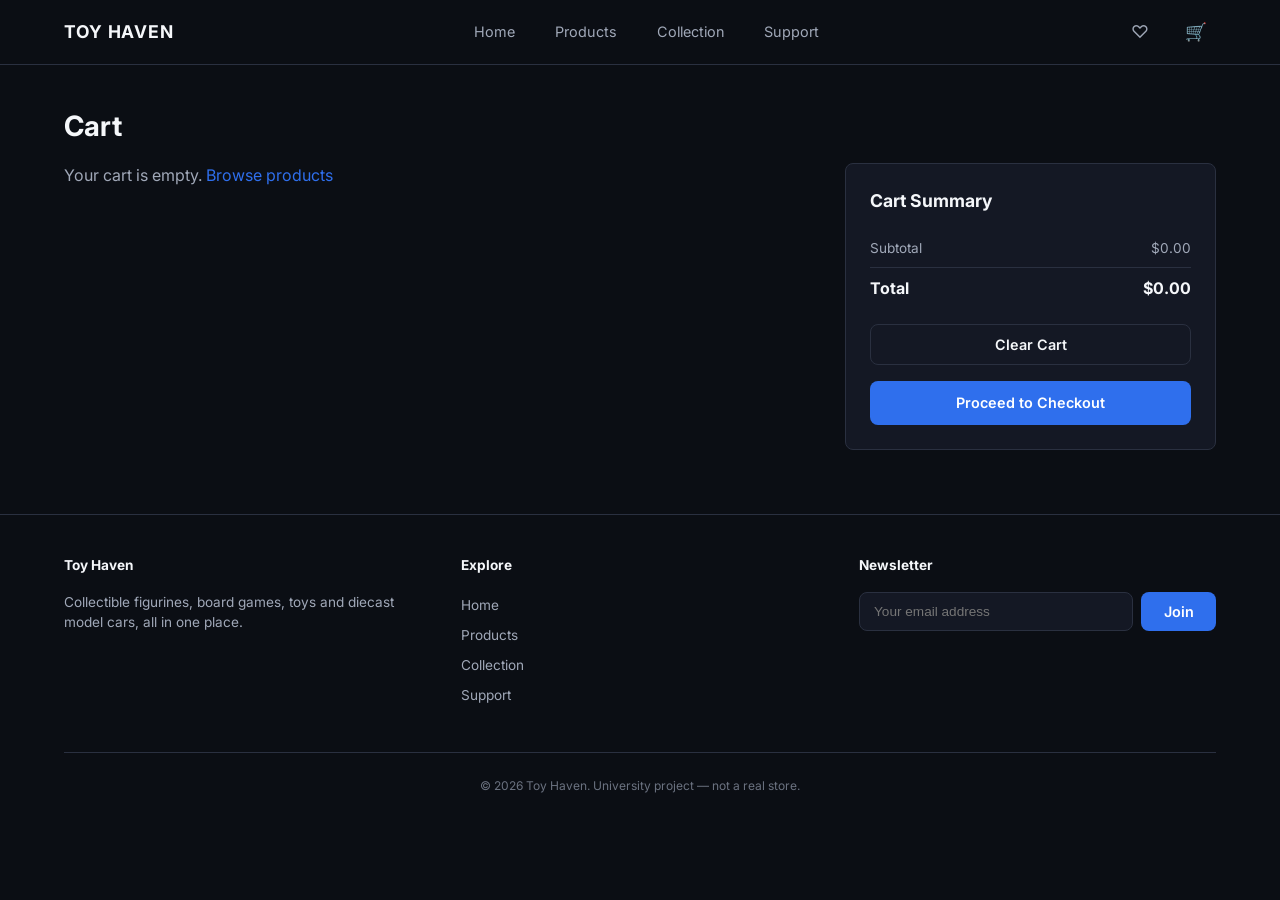
==== cart.html @ 526e75de "Initial commit: Toy Haven project" ====
<!DOCTYPE html>
<html lang="en">
<head>
  <meta charset="UTF-8">
  <meta name="viewport" content="width=device-width, initial-scale=1.0">
  <title>Cart — Toy Haven</title>
  <meta name="description" content="Review your Toy Haven shopping cart before checkout.">
  <link rel="icon" type="image/png" href="favicon/favicon.png">
  <link rel="manifest" href="manifest.json">
  <link rel="apple-touch-icon" href="favicon/icon-192.png">
  <meta name="theme-color" content="#0b0e14">
  <link rel="preconnect" href="https://fonts.googleapis.com">
  <link href="https://fonts.googleapis.com/css2?family=Inter:wght@400;600;700&display=swap" rel="stylesheet">
  <link rel="stylesheet" href="css/style.css">
</head>
<body>

  <!-- ============ HEADER ============ -->
  <header class="site-header">
    <div class="container">
      <div class="logo">TOY HAVEN</div>

      <nav class="main-nav">
        <a href="index.html">Home</a>
        <a href="products.html">Products</a>
        <a href="collection.html">Collection</a>
        <a href="support.html">Support</a>
      </nav>

      <div class="header-icons">
        <a href="collection.html" aria-label="Wishlist">♡</a>
        <a href="cart.html" aria-label="Shopping cart">
          🛒
          <span id="cart-count" class="cart-count">0</span>
        </a>
        <button class="hamburger" aria-label="Open menu">
          <span></span><span></span><span></span>
        </button>
      </div>
    </div>
  </header>

  <main class="container">
    <h1 class="page-title">Cart</h1>

    <div class="cart-layout">
      <!-- ============ CART ITEMS ============ -->
      <div id="cart-items">
        <!-- filled by shopping-cart.js -->
      </div>

      <!-- ============ CART SUMMARY ============ -->
      <div class="summary-box">
        <h2>Cart Summary</h2>
        <div class="summary-row">
          <span>Subtotal</span>
          <span id="cart-subtotal">$0.00</span>
        </div>
        <div class="summary-row total">
          <span>Total</span>
          <span id="cart-total">$0.00</span>
        </div>
        <button id="clear-cart-btn" class="btn btn-secondary btn-block">Clear Cart</button>
        <a href="checkout.html" class="btn btn-primary btn-block">Proceed to Checkout</a>
      </div>
    </div>
  </main>

  <!-- ============ FOOTER ============ -->
  <footer class="site-footer">
    <div class="container">
      <div class="footer-grid">
        <div>
          <h3>Toy Haven</h3>
          <p style="color: var(--text-secondary); font-size: 0.85rem;">Collectible figurines, board games, toys and diecast model cars, all in one place.</p>
        </div>
        <div>
          <h3>Explore</h3>
          <ul>
            <li><a href="index.html">Home</a></li>
            <li><a href="products.html">Products</a></li>
            <li><a href="collection.html">Collection</a></li>
            <li><a href="support.html">Support</a></li>
          </ul>
        </div>
        <div>
          <h3>Newsletter</h3>
          <form id="newsletter-form" class="newsletter-form" novalidate>
            <label for="newsletter-email" class="sr-only" style="position:absolute; left:-9999px;">Email address</label>
            <input type="email" id="newsletter-email" placeholder="Your email address">
            <button type="submit" class="btn btn-primary">Join</button>
          </form>
          <p id="newsletter-message" class="newsletter-message"></p>
        </div>
      </div>
      <div class="footer-bottom">
        <p>&copy; 2026 Toy Haven. University project — not a real store.</p>
      </div>
    </div>
  </footer>

  <script src="js/products.js"></script>
  <script src="js/shopping-cart.js"></script>
  <script src="js/collection.js"></script>
  <script src="js/main.js"></script>
</body>
</html>
---- css/style.css ----
/* ==========================================================================
   TOY HAVEN — GLOBAL STYLESHEET
   Organized top-to-bottom to match how a page is built, per section.
   ========================================================================== */

/* --------------------------------------------------------------------------
   1. CSS VARIABLES (theme) — change a color here, it updates everywhere.
   This is the entire black+blue identity in one place.
   -------------------------------------------------------------------------- */
:root {
  /* Backgrounds */
  --bg-page: #0b0e14;        /* main page background, near-black */
  --bg-card: #141824;        /* card / panel background, dark navy-black */
  --bg-card-hover: #1b2130;  /* slightly lighter for hover states */

  /* Blue accents */
  --accent: #2f6fed;         /* primary blue — buttons, links, highlights */
  --accent-hover: #4a85ff;   /* lighter blue for hover */
  --accent-soft: #1a2a4a;    /* muted blue for tags/badges backgrounds */

  /* Text */
  --text-primary: #f5f7fa;   /* main readable text, off-white (not pure white — softer on dark bg) */
  --text-secondary: #a0a8b8; /* secondary text — category labels, prices, meta info */
  --text-muted: #6b7280;     /* least important text — placeholders */

  /* Borders */
  --border-color: #2a3040;

  /* Status colors (small use only — cart success msg, "new" tag, errors) */
  --success: #34c77b;
  --error: #e5484d;

  /* Spacing scale — reused instead of random pixel values */
  --space-xs: 0.5rem;
  --space-sm: 1rem;
  --space-md: 1.5rem;
  --space-lg: 2.5rem;
  --space-xl: 4rem;

  /* Shared layout values */
  --radius: 8px;
  --max-width: 1200px;
  --transition: 0.2s ease;
}

/* --------------------------------------------------------------------------
   2. RESET / BASE
   -------------------------------------------------------------------------- */
* {
  margin: 0;
  padding: 0;
  box-sizing: border-box;
}

html {
  scroll-behavior: smooth; /* satisfies "smooth scrolling" requirement */
}

body {
  font-family: 'Inter', Arial, Helvetica, sans-serif;
  background-color: var(--bg-page);
  color: var(--text-primary);
  line-height: 1.5;
  overflow-x: hidden; /* prevents unwanted horizontal scroll */
}

a {
  color: inherit;
  text-decoration: none;
}

img {
  max-width: 100%;
  display: block;
}

button {
  font-family: inherit;
  cursor: pointer;
  border: none;
  background: none;
}

ul {
  list-style: none;
}

.container {
  max-width: var(--max-width);
  margin: 0 auto;
  padding: 0 var(--space-md);
}

/* Simple fade-in used for scroll-reveal (JS adds "is-visible") */
.reveal {
  opacity: 0;
  transform: translateY(16px);
  transition: opacity 0.5s ease, transform 0.5s ease;
}
.reveal.is-visible {
  opacity: 1;
  transform: translateY(0);
}

/* --------------------------------------------------------------------------
   3. HEADER / NAVIGATION
   -------------------------------------------------------------------------- */
.site-header {
  position: sticky;
  top: 0;
  z-index: 100;
  background-color: var(--bg-page);
  border-bottom: 1px solid var(--border-color);
}

.site-header .container {
  display: flex;
  align-items: center;
  justify-content: space-between;
  height: 64px;
}

.logo {
  font-weight: 700;
  font-size: 1.1rem;
  letter-spacing: 0.05em;
  color: var(--text-primary);
}

.main-nav {
  display: flex;
  gap: var(--space-lg);
}

.main-nav a {
  color: var(--text-secondary);
  font-size: 0.9rem;
  transition: color var(--transition);
}

.main-nav a:hover,
.main-nav a.active {
  color: var(--accent);
}

.header-icons {
  display: flex;
  align-items: center;
  gap: var(--space-sm);
}

.header-icons a {
  position: relative;
  color: var(--text-secondary);
  font-size: 1.1rem;
  transition: color var(--transition);
  display: flex;
  align-items: center;
  justify-content: center;
  min-width: 40px;
  min-height: 40px;
}

.header-icons a:hover {
  color: var(--accent);
}

.cart-count {
  position: absolute;
  top: 2px;
  right: 2px;
  background-color: var(--accent);
  color: #fff;
  font-size: 0.65rem;
  font-weight: 700;
  width: 16px;
  height: 16px;
  border-radius: 50%;
  display: flex;
  align-items: center;
  justify-content: center;
}

/* Hamburger — hidden on desktop, shown via media query below */
.hamburger {
  display: none;
  flex-direction: column;
  justify-content: center;
  align-items: center;
  gap: 5px;
  width: 44px;
  height: 44px;
  padding: 0;
  flex-shrink: 0;
}

.hamburger span {
  width: 22px;
  height: 2px;
  background-color: var(--text-primary);
  transition: transform var(--transition), opacity var(--transition);
}

/* When open, morph the 3 bars into an X — clear visual feedback that
   tapping actually registered, and that tapping again will close it. */
.hamburger.open span:nth-child(1) {
  transform: translateY(7px) rotate(45deg);
}

.hamburger.open span:nth-child(2) {
  opacity: 0;
}

.hamburger.open span:nth-child(3) {
  transform: translateY(-7px) rotate(-45deg);
}

/* --------------------------------------------------------------------------
   4. PAGE TITLE (e.g. "HOME — DESKTOP" style headings used per page)
   -------------------------------------------------------------------------- */
.page-title {
  font-size: 1.75rem;
  font-weight: 700;
  padding: var(--space-lg) 0 var(--space-sm);
}

.section-title {
  font-size: 1.25rem;
  font-weight: 700;
  margin-bottom: var(--space-xs);
}

.section-subtitle {
  color: var(--text-secondary);
  font-size: 0.9rem;
  margin-bottom: var(--space-md);
}

/* --------------------------------------------------------------------------
   5. BUTTONS
   -------------------------------------------------------------------------- */
.btn {
  display: inline-block;
  padding: 0.7rem 1.4rem;
  border-radius: var(--radius);
  font-size: 0.9rem;
  font-weight: 600;
  transition: background-color var(--transition), transform var(--transition);
}

.btn-primary {
  background-color: var(--accent);
  color: #fff;
}

.btn-primary:hover {
  background-color: var(--accent-hover);
  transform: translateY(-1px);
}

.btn-secondary {
  background-color: transparent;
  color: var(--text-primary);
  border: 1px solid var(--border-color);
}

.btn-secondary:hover {
  border-color: var(--accent);
  color: var(--accent);
}

.btn-block {
  width: 100%;
  text-align: center;
}

/* --------------------------------------------------------------------------
   6. HERO CAROUSEL (Home page)
   -------------------------------------------------------------------------- */
.hero-full {
  width: 100%;
  background-color: var(--bg-card);
  background-size: cover;
  background-position: center;
  background-repeat: no-repeat;
  border-bottom: 1px solid var(--border-color);
  overflow: hidden;
  position: relative;
  transition: background-image 0.3s ease;
}

/* Dark gradient sits between the background image and the text so
   the text stays readable no matter how bright the photo is. This
   covers the FULL edge-to-edge banner, not just the padded content
   area, since the background image lives on .hero-full itself. */
.hero-full::before {
  content: "";
  position: absolute;
  inset: 0;
  background: linear-gradient(
    90deg,
    rgba(11, 14, 20, 0.92) 0%,
    rgba(11, 14, 20, 0.75) 40%,
    rgba(11, 14, 20, 0.35) 75%,
    rgba(11, 14, 20, 0.15) 100%
  );
  z-index: 1;
}

.hero-inner {
  max-width: 1600px;
  margin: 0 auto;
  padding: 0 var(--space-xl);
  position: relative;
  z-index: 2;
}

.hero-slide {
  display: none;
  align-items: center;
  padding: var(--space-xl) 0;
  min-height: 640px;
}

.hero-slide.active {
  display: flex;
}

.hero-text {
  max-width: 560px;
}

.hero-eyebrow {
  color: var(--accent);
  font-size: 0.9rem;
  font-weight: 700;
  letter-spacing: 0.1em;
  margin-bottom: var(--space-md);
}

.hero-slide h1 {
  font-size: 4rem;
  line-height: 1.1;
  margin-bottom: var(--space-md);
}

.hero-slide p {
  color: var(--text-secondary);
  font-size: 1.15rem;
  margin-bottom: var(--space-lg);
}

.hero-footer {
  display: flex;
  align-items: center;
  justify-content: space-between;
  max-width: 1600px;
  margin: 0 auto;
  padding: var(--space-md) var(--space-xl);
  border-top: 1px solid var(--border-color);
}

/* Smaller version of the hero used on secondary pages (Products, Cart,
   Checkout, Collection, Support) — same carousel behaviour, less height
   so it doesn't compete with the page's main task. */
.hero-full.compact .hero-slide {
  min-height: 220px;
  padding: var(--space-lg) 0;
}

.hero-full.compact .hero-slide h1 {
  font-size: 1.8rem;
}

.hero-full.compact .hero-slide p {
  font-size: 0.9rem;
  margin-bottom: var(--space-md);
}

.hero-dots {
  display: flex;
  gap: 6px;
}

.hero-dot {
  width: 8px;
  height: 8px;
  border-radius: 50%;
  background-color: var(--border-color);
  transition: background-color var(--transition);
}

.hero-dot.active {
  background-color: var(--accent);
}

.hero-arrow {
  color: var(--text-secondary);
  font-size: 1rem;
}

/* --------------------------------------------------------------------------
   7. PRODUCT GRID + PRODUCT CARD (reused: Home, Products, Collection)
   -------------------------------------------------------------------------- */
.product-grid {
  display: grid;
  grid-template-columns: repeat(4, 1fr);
  gap: var(--space-md);
  margin-bottom: var(--space-xl);
}

.product-card {
  background-color: var(--bg-card);
  border: 1px solid var(--border-color);
  border-radius: var(--radius);
  overflow: hidden;
  transition: transform var(--transition), border-color var(--transition);
  cursor: pointer;
}

.product-card:hover {
  transform: translateY(-3px);
  border-color: var(--accent);
}

.product-card-image {
  position: relative;
  background-color: #1a1e2a;
  aspect-ratio: 4 / 3;
  display: flex;
  align-items: center;
  justify-content: center;
  color: var(--text-muted);
  font-size: 0.75rem;
  overflow: hidden;
}

.product-card-image img {
  width: 100%;
  height: 100%;
  object-fit: contain;
  padding: var(--space-sm);
}

/* Hidden by default — only shown if the real image fails to load
   (see the onerror handler in createProductCardHTML in main.js).
   This means a missing file never breaks the layout; it just falls
   back to the same gray placeholder box we used during development. */
.product-card-image .image-placeholder {
  display: none;
  width: 100%;
  height: 100%;
  align-items: center;
  justify-content: center;
}

.product-card-image.image-missing img {
  display: none;
}

.product-card-image.image-missing .image-placeholder {
  display: flex;
}

.product-tag {
  position: absolute;
  top: 8px;
  left: 8px;
  background-color: var(--accent-soft);
  color: var(--accent-hover);
  font-size: 0.65rem;
  font-weight: 700;
  padding: 2px 8px;
  border-radius: 4px;
  letter-spacing: 0.04em;
}

.product-tag.coming-soon {
  background-color: var(--bg-card-hover);
  color: var(--text-secondary);
}

.wishlist-btn {
  position: absolute;
  top: 8px;
  right: 8px;
  width: 28px;
  height: 28px;
  border-radius: 50%;
  background-color: rgba(11, 14, 20, 0.7);
  color: var(--text-secondary);
  font-size: 1rem;
  display: flex;
  align-items: center;
  justify-content: center;
  transition: color var(--transition), transform var(--transition);
}

.wishlist-btn:hover {
  color: var(--accent-hover);
  transform: scale(1.1);
}

.wishlist-btn.active {
  color: var(--error);
}

.product-card-body {
  padding: var(--space-sm);
}

.product-card-body h3 {
  font-size: 0.95rem;
  margin-bottom: 2px;
}

.product-category {
  color: var(--text-secondary);
  font-size: 0.75rem;
  margin-bottom: 4px;
}

.product-rating {
  color: var(--accent);
  font-size: 0.75rem;
  margin-bottom: 6px;
}

.product-price {
  font-weight: 700;
  font-size: 0.95rem;
  margin-bottom: var(--space-xs);
}

/* --------------------------------------------------------------------------
   8. CATEGORY TILES (Home — Shop by Category)
   -------------------------------------------------------------------------- */
.category-grid {
  display: grid;
  grid-template-columns: repeat(4, 1fr);
  gap: var(--space-md);
  margin-bottom: var(--space-xl);
}

.category-tile {
  background-color: var(--bg-card);
  border: 1px solid var(--border-color);
  border-radius: var(--radius);
  overflow: hidden;
  text-align: center;
  transition: border-color var(--transition);
}

.category-tile:hover {
  border-color: var(--accent);
}

.category-tile-image {
  position: relative;
  background-color: #1a1e2a;
  aspect-ratio: 4 / 3;
  overflow: hidden;
}

.category-tile-image img {
  width: 100%;
  height: 100%;
  object-fit: cover;
}

.category-tile-image .image-placeholder {
  display: none;
  width: 100%;
  height: 100%;
  align-items: center;
  justify-content: center;
  color: var(--text-muted);
  font-size: 0.75rem;
}

.category-tile-image.image-missing img {
  display: none;
}

.category-tile-image.image-missing .image-placeholder {
  display: flex;
}

.category-tile p {
  padding: var(--space-sm);
  font-weight: 600;
  font-size: 0.85rem;
}

/* --------------------------------------------------------------------------
   9. FILTER / SEARCH BAR (Products page)
   -------------------------------------------------------------------------- */
.filter-bar {
  display: flex;
  gap: var(--space-sm);
  align-items: center;
  margin: var(--space-md) 0 var(--space-lg);
  flex-wrap: wrap;
}

.search-input {
  flex: 1;
  min-width: 200px;
  background-color: var(--bg-card);
  border: 1px solid var(--border-color);
  border-radius: var(--radius);
  padding: 0.6rem 1rem;
  color: var(--text-primary);
  font-size: 0.85rem;
}

.search-input:focus {
  outline: none;
  border-color: var(--accent);
}

.filter-pill {
  background-color: var(--bg-card);
  border: 1px solid var(--border-color);
  border-radius: 999px;
  padding: 0.5rem 1rem;
  font-size: 0.8rem;
  color: var(--text-secondary);
  transition: all var(--transition);
  white-space: nowrap;
}

.filter-pill:hover {
  border-color: var(--accent);
  color: var(--text-primary);
}

.filter-pill.active {
  background-color: var(--accent);
  color: #fff;
  border-color: var(--accent);
}

/* --------------------------------------------------------------------------
   10. PRODUCT MODAL (quick-view — satisfies "filtering and modal display")
   -------------------------------------------------------------------------- */
.modal-overlay {
  display: none;
  position: fixed;
  inset: 0;
  background-color: rgba(0, 0, 0, 0.7);
  z-index: 200;
  align-items: center;
  justify-content: center;
}

.modal-overlay.active {
  display: flex;
}

.modal-box {
  background-color: var(--bg-card);
  border: 1px solid var(--border-color);
  border-radius: var(--radius);
  max-width: 500px;
  width: 90%;
  padding: var(--space-lg);
  position: relative;
}

.modal-close {
  position: absolute;
  top: var(--space-sm);
  right: var(--space-sm);
  color: var(--text-secondary);
  font-size: 1.2rem;
}

.modal-close:hover {
  color: var(--accent);
}

/* --------------------------------------------------------------------------
   11. CART PAGE
   -------------------------------------------------------------------------- */
.cart-layout {
  display: grid;
  grid-template-columns: 2fr 1fr;
  gap: var(--space-lg);
  align-items: start;
  margin-bottom: var(--space-xl);
}

.cart-item {
  display: flex;
  align-items: center;
  gap: var(--space-md);
  background-color: var(--bg-card);
  border: 1px solid var(--border-color);
  border-radius: var(--radius);
  padding: var(--space-sm);
  margin-bottom: var(--space-sm);
}

.cart-item-image {
  width: 72px;
  height: 72px;
  flex-shrink: 0;
  background-color: #1a1e2a;
  border-radius: var(--radius);
  display: flex;
  align-items: center;
  justify-content: center;
  color: var(--text-muted);
  font-size: 0.65rem;
  overflow: hidden;
}

.cart-item-image img {
  width: 100%;
  height: 100%;
  object-fit: contain;
  padding: 6px;
}

.cart-item-image .image-placeholder {
  display: none;
  width: 100%;
  height: 100%;
  align-items: center;
  justify-content: center;
}

.cart-item-image.image-missing img {
  display: none;
}

.cart-item-image.image-missing .image-placeholder {
  display: flex;
}

.cart-item-details {
  flex: 1;
}

.cart-item-details h3 {
  font-size: 0.95rem;
  margin-bottom: 2px;
}

.cart-item-price {
  color: var(--text-secondary);
  font-size: 0.8rem;
}

.cart-item-subtotal {
  color: var(--text-primary);
  font-size: 0.85rem;
  font-weight: 600;
  margin-top: 2px;
}

.qty-stepper {
  display: flex;
  align-items: center;
  gap: var(--space-xs);
}

.qty-stepper button {
  width: 28px;
  height: 28px;
  border: 1px solid var(--border-color);
  border-radius: 4px;
  color: var(--text-primary);
}

.qty-stepper button:hover {
  border-color: var(--accent);
  color: var(--accent);
}

.summary-box {
  background-color: var(--bg-card);
  border: 1px solid var(--border-color);
  border-radius: var(--radius);
  padding: var(--space-md);
}

.summary-box h2 {
  font-size: 1.1rem;
  margin-bottom: var(--space-md);
}

.summary-row {
  display: flex;
  justify-content: space-between;
  font-size: 0.85rem;
  color: var(--text-secondary);
  margin-bottom: var(--space-xs);
}

.summary-row.total {
  color: var(--text-primary);
  font-weight: 700;
  font-size: 1rem;
  padding-top: var(--space-xs);
  border-top: 1px solid var(--border-color);
  margin-top: var(--space-xs);
}

.summary-box .btn {
  margin-top: var(--space-sm);
}

/* --------------------------------------------------------------------------
   12. FORMS (Checkout + Support)
   -------------------------------------------------------------------------- */
.form-group {
  margin-bottom: var(--space-md);
}

.form-group label {
  display: block;
  font-size: 0.8rem;
  color: var(--text-secondary);
  margin-bottom: 6px;
}

.form-group input,
.form-group select,
.form-group textarea {
  width: 100%;
  background-color: var(--bg-card);
  border: 1px solid var(--border-color);
  border-radius: var(--radius);
  padding: 0.65rem 0.9rem;
  color: var(--text-primary);
  font-size: 0.85rem;
  font-family: inherit;
}

.form-group input:focus,
.form-group select:focus,
.form-group textarea:focus {
  outline: none;
  border-color: var(--accent);
}

.form-error {
  color: var(--error);
  font-size: 0.75rem;
  margin-top: 4px;
  display: none;
}

.form-error.visible {
  display: block;
}

.checkout-layout,
.support-layout {
  display: grid;
  grid-template-columns: 1.3fr 1fr;
  gap: var(--space-lg);
  align-items: start;
  margin-bottom: var(--space-xl);
}

.feedback-confirmation {
  display: none;
  color: var(--success);
  font-size: 0.85rem;
  font-weight: 600;
  margin-top: var(--space-sm);
}

.feedback-confirmation.visible {
  display: block;
}

.order-confirmed {
  display: none;
  background-color: var(--bg-card);
  border: 1px solid var(--success);
  border-radius: var(--radius);
  padding: var(--space-lg);
  text-align: center;
  color: var(--success);
  font-weight: 600;
  margin-top: var(--space-md);
}

.order-confirmed.visible {
  display: block;
  animation: confirm-pop 0.4s ease;
}

.order-confirmed .checkmark {
  font-size: 2rem;
  display: block;
  margin-bottom: var(--space-sm);
}

@keyframes confirm-pop {
  0% {
    opacity: 0;
    transform: scale(0.85);
  }
  60% {
    opacity: 1;
    transform: scale(1.03);
  }
  100% {
    opacity: 1;
    transform: scale(1);
  }
}

/* --------------------------------------------------------------------------
   13. COLLECTION PAGE
   -------------------------------------------------------------------------- */
.collection-layout {
  display: grid;
  grid-template-columns: repeat(3, 1fr);
  gap: var(--space-lg);
  margin-bottom: var(--space-xl);
}

.collection-column h2 {
  font-size: 0.85rem;
  font-weight: 700;
  letter-spacing: 0.04em;
  margin-bottom: var(--space-sm);
  color: var(--text-secondary);
}

.collection-column .product-card {
  margin-bottom: var(--space-sm);
}

.wishlist-item {
  margin-bottom: var(--space-sm);
}

.status-controls {
  display: flex;
  gap: var(--space-xs);
  margin-top: var(--space-xs);
}

.status-select {
  flex: 1;
  background-color: var(--bg-card);
  border: 1px solid var(--border-color);
  border-radius: var(--radius);
  padding: 0.4rem 0.6rem;
  color: var(--text-primary);
  font-size: 0.75rem;
}

.remove-wishlist-btn {
  background-color: transparent;
  border: 1px solid var(--border-color);
  border-radius: var(--radius);
  padding: 0.4rem 0.7rem;
  color: var(--text-secondary);
  font-size: 0.75rem;
  transition: border-color var(--transition), color var(--transition);
}

.remove-wishlist-btn:hover {
  border-color: var(--error);
  color: var(--error);
}

/* --------------------------------------------------------------------------
   14. FAQ ACCORDION (Support page)
   -------------------------------------------------------------------------- */
.faq-item {
  border-bottom: 1px solid var(--border-color);
}

.faq-question {
  width: 100%;
  display: flex;
  justify-content: space-between;
  align-items: center;
  padding: var(--space-sm) 0;
  color: var(--text-primary);
  font-size: 0.9rem;
  text-align: left;
}

.faq-question .faq-icon {
  color: var(--accent);
  transition: transform var(--transition);
}

.faq-question.open .faq-icon {
  transform: rotate(45deg);
}

.faq-answer {
  max-height: 0;
  overflow: hidden;
  transition: max-height var(--transition);
  color: var(--text-secondary);
  font-size: 0.85rem;
}

.faq-answer p {
  padding-bottom: var(--space-sm);
}

/* --------------------------------------------------------------------------
   15. FOOTER
   -------------------------------------------------------------------------- */
.site-footer {
  border-top: 1px solid var(--border-color);
  margin-top: var(--space-xl);
  padding: var(--space-lg) 0;
}

.footer-grid {
  display: grid;
  grid-template-columns: 1fr 1fr 1fr;
  gap: var(--space-lg);
  margin-bottom: var(--space-lg);
}

.footer-grid h3 {
  font-size: 0.85rem;
  margin-bottom: var(--space-sm);
}

.footer-grid ul li {
  margin-bottom: 6px;
}

.footer-grid ul li a {
  color: var(--text-secondary);
  font-size: 0.85rem;
  transition: color var(--transition);
}

.footer-grid ul li a:hover {
  color: var(--accent);
}

.newsletter-form {
  display: flex;
  gap: var(--space-xs);
}

.newsletter-form input {
  flex: 1;
  background-color: var(--bg-card);
  border: 1px solid var(--border-color);
  border-radius: var(--radius);
  padding: 0.6rem 0.9rem;
  color: var(--text-primary);
  font-size: 0.85rem;
}

.newsletter-message {
  font-size: 0.75rem;
  margin-top: 6px;
  display: none;
}

.newsletter-message.visible {
  display: block;
}

.footer-bottom {
  text-align: center;
  color: var(--text-muted);
  font-size: 0.75rem;
  padding-top: var(--space-md);
  border-top: 1px solid var(--border-color);
}

/* --------------------------------------------------------------------------
   16. RESPONSIVE — MOBILE / TABLET
   Mobile-first overrides applied top-down per the Figma mobile frames.
   -------------------------------------------------------------------------- */
@media (max-width: 1024px) {
  .product-grid,
  .category-grid {
    grid-template-columns: repeat(2, 1fr);
  }
}

@media (max-width: 900px) {
  .cart-layout,
  .checkout-layout,
  .support-layout,
  .collection-layout {
    grid-template-columns: 1fr;
  }
}

@media (max-width: 768px) {
  .main-nav {
    display: flex;
    flex-direction: column;
    position: absolute;
    top: 64px;
    left: 0;
    right: 0;
    background-color: var(--bg-page);
    border-bottom: 1px solid var(--border-color);
    padding: var(--space-md);
    gap: var(--space-sm);
    z-index: 99;
    opacity: 0;
    transform: translateY(-8px);
    pointer-events: none;
    transition: opacity 0.2s ease, transform 0.2s ease;
  }

  .main-nav.mobile-open {
    opacity: 1;
    transform: translateY(0);
    pointer-events: auto;
  }

  /* Bigger tap targets on touch screens — 28px buttons are fine for a
     mouse cursor but fiddly with a finger */
  .qty-stepper button {
    width: 36px;
    height: 36px;
  }

  .wishlist-btn {
    width: 34px;
    height: 34px;
    font-size: 1.15rem;
  }

  .hamburger {
    display: flex;
  }

  /* mobile nav drop-down, toggled via JS adding .open to body or nav */
  .hero-inner {
    padding: 0 var(--space-md);
  }

  .hero-slide {
    min-height: 420px;
    padding: var(--space-lg) 0;
  }

  /* On mobile the text spans nearly the full width instead of just
     the left portion, so the left-to-right gradient used on desktop
     isn't enough — it would leave the right side of the text
     unreadable. Switch to a flatter, more uniform dark overlay. */
  .hero-full::before {
    background: linear-gradient(
      180deg,
      rgba(11, 14, 20, 0.88) 0%,
      rgba(11, 14, 20, 0.8) 100%
    );
  }

  .hero-text {
    max-width: 100%;
  }

  .hero-eyebrow {
    font-size: 0.75rem;
    margin-bottom: var(--space-sm);
  }

  .hero-slide h1 {
    font-size: 2rem;
  }

  .hero-slide p {
    font-size: 0.95rem;
    margin-bottom: var(--space-md);
  }

  .hero-full.compact .hero-slide {
    min-height: 220px;
  }

  .hero-footer {
    padding: var(--space-sm) var(--space-md);
    justify-content: center;
  }

  .hero-footer p {
    /* Hide the long bullet-separated promo list on small screens —
       the dots already communicate "there are more slides", and this
       line was wrapping onto 2-3 lines and crowding the dots */
    display: none;
  }

  .product-grid,
  .category-grid {
    grid-template-columns: repeat(2, 1fr);
    gap: var(--space-sm);
  }

  .footer-grid {
    grid-template-columns: 1fr;
    gap: var(--space-md);
  }
}

@media (max-width: 480px) {
  .hero-slide {
    min-height: 360px;
  }

  .hero-slide h1 {
    font-size: 1.6rem;
  }

  .hero-slide p {
    font-size: 0.85rem;
  }

  .product-grid,
  .category-grid {
    grid-template-columns: 1fr;
  }

  .page-title {
    font-size: 1.4rem;
  }

  /* Cart row: image + name/price stay on top, qty stepper and remove
     button wrap onto their own line instead of squeezing everything
     into one cramped row */
  .cart-item {
    flex-wrap: wrap;
  }

  .cart-item-details {
    flex: 1 1 100%;
  }

  .qty-stepper {
    margin-top: var(--space-xs);
  }

  /* Collection status dropdown + Remove button: side-by-side is too
     tight on a narrow phone, so stack them */
  .status-controls {
    flex-direction: column;
  }

  /* Search bar: let it take the full row so the filter pills wrap
     cleanly underneath instead of everything squeezing onto one line */
  .search-input {
    flex-basis: 100%;
  }
}
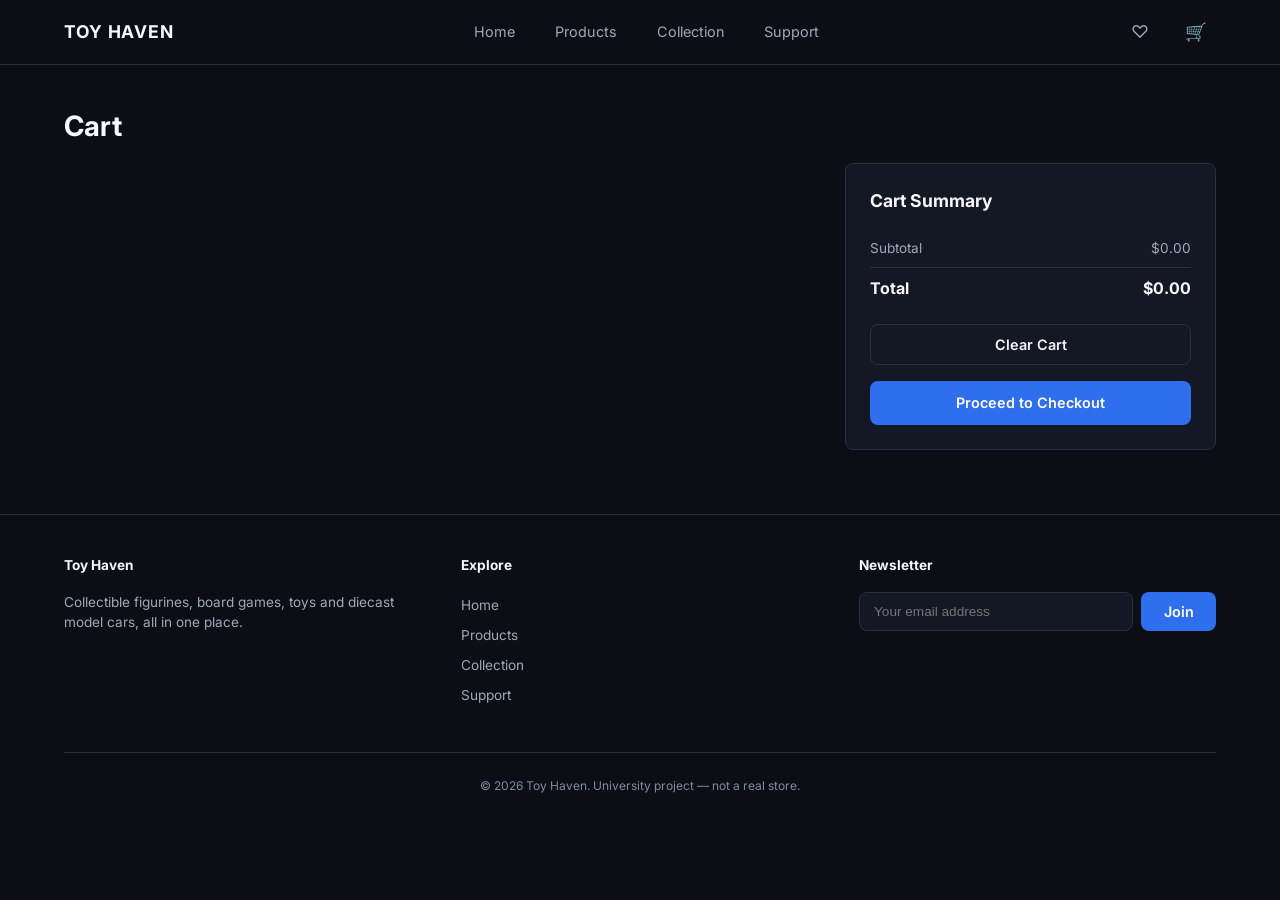
==== commit eee8ac61: "Fix accessibility alerts: cart badge text size, wishlist icon redundant link" ====
--- a/cart.html
+++ b/cart.html
@@ -28,7 +28,7 @@
       </nav>
 
       <div class="header-icons">
-        <a href="collection.html" aria-label="Wishlist">♡</a>
+        <a href="collection.html" aria-label="Wishlist" tabindex="-1" aria-hidden="true">♡</a>
         <a href="cart.html" aria-label="Shopping cart">
           🛒
           <span id="cart-count" class="cart-count">0</span>
--- a/css/style.css
+++ b/css/style.css
@@ -1,7 +1,4 @@
-/* ==========================================================================
-   TOY HAVEN — GLOBAL STYLESHEET
-   Organized top-to-bottom to match how a page is built, per section.
-   ========================================================================== */
+
 
 /* --------------------------------------------------------------------------
    1. CSS VARIABLES (theme) — change a color here, it updates everywhere.
@@ -21,7 +18,7 @@
   /* Text */
   --text-primary: #f5f7fa;   /* main readable text, off-white (not pure white — softer on dark bg) */
   --text-secondary: #a0a8b8; /* secondary text — category labels, prices, meta info */
-  --text-muted: #6b7280;     /* least important text — placeholders */
+  --text-muted: #828aa0;    /* least important text — placeholders */
 
   /* Borders */
   --border-color: #2a3040;
@@ -140,7 +137,7 @@
 
 .main-nav a:hover,
 .main-nav a.active {
-  color: var(--accent);
+  color: var(--accent-hover);
 }
 
 .header-icons {
@@ -171,10 +168,10 @@
   right: 2px;
   background-color: var(--accent);
   color: #fff;
-  font-size: 0.65rem;
+  font: size 0.7rem;
   font-weight: 700;
-  width: 16px;
-  height: 16px;
+  width: 18px;
+  height: 18px;
   border-radius: 50%;
   display: flex;
   align-items: center;
@@ -467,13 +464,14 @@
   top: 8px;
   left: 8px;
   background-color: var(--accent-soft);
-  color: var(--accent-hover);
-  font-size: 0.65rem;
+    color: #8fb2ff;
+    font-size: 0.7rem;
   font-weight: 700;
   padding: 2px 8px;
   border-radius: 4px;
   letter-spacing: 0.04em;
 }
+
 
 .product-tag.coming-soon {
   background-color: var(--bg-card-hover);
@@ -521,11 +519,10 @@
 }
 
 .product-rating {
-  color: var(--accent);
+  color: var(--accent-hover);
   font-size: 0.75rem;
   margin-bottom: 6px;
 }
-
 .product-price {
   font-weight: 700;
   font-size: 0.95rem;
@@ -638,8 +635,8 @@
 .filter-pill.active {
   background-color: var(--accent);
   color: #fff;
-  border-color: var(--accent);
-}
+}
+
 
 /* --------------------------------------------------------------------------
    10. PRODUCT MODAL (quick-view — satisfies "filtering and modal display")
@@ -992,7 +989,7 @@
 }
 
 .faq-question .faq-icon {
-  color: var(--accent);
+  color: var(--accent-hover);
   transition: transform var(--transition);
 }
 
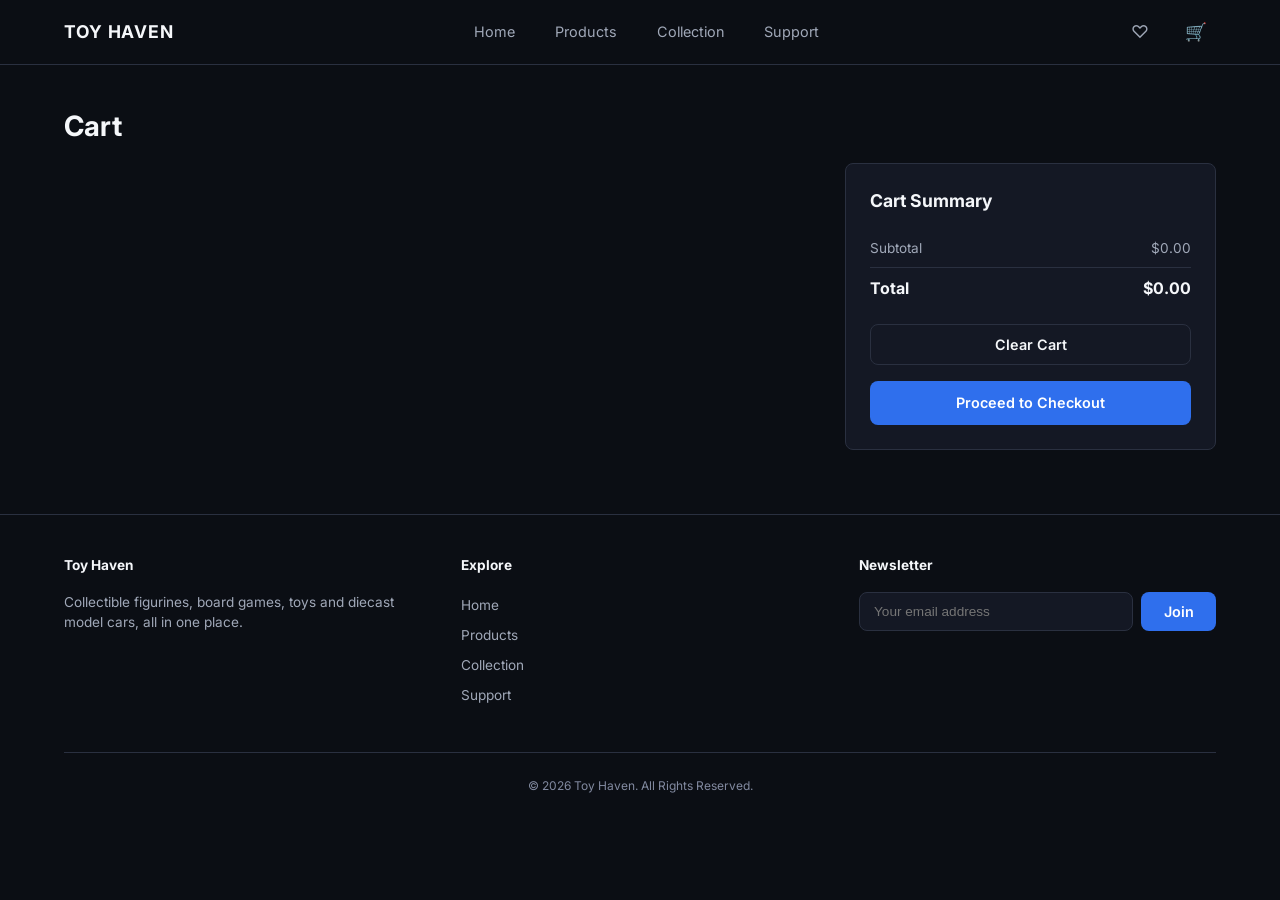
==== commit 53ebc11e: "changed some codes" ====
--- a/cart.html
+++ b/cart.html
@@ -94,7 +94,7 @@
         </div>
       </div>
       <div class="footer-bottom">
-        <p>&copy; 2026 Toy Haven. University project — not a real store.</p>
+        <p>&copy; 2026 Toy Haven. All Rights Reserved.</p>
       </div>
     </div>
   </footer>
--- a/css/style.css
+++ b/css/style.css
@@ -324,6 +324,9 @@
 }
 
 .hero-text {
+   display: flex;
+  flex-direction: column;
+  align-items: flex-start;
   max-width: 560px;
 }
 
@@ -333,6 +336,7 @@
   font-weight: 700;
   letter-spacing: 0.1em;
   margin-bottom: var(--space-md);
+  order: -1;
 }
 
 .hero-slide h1 {
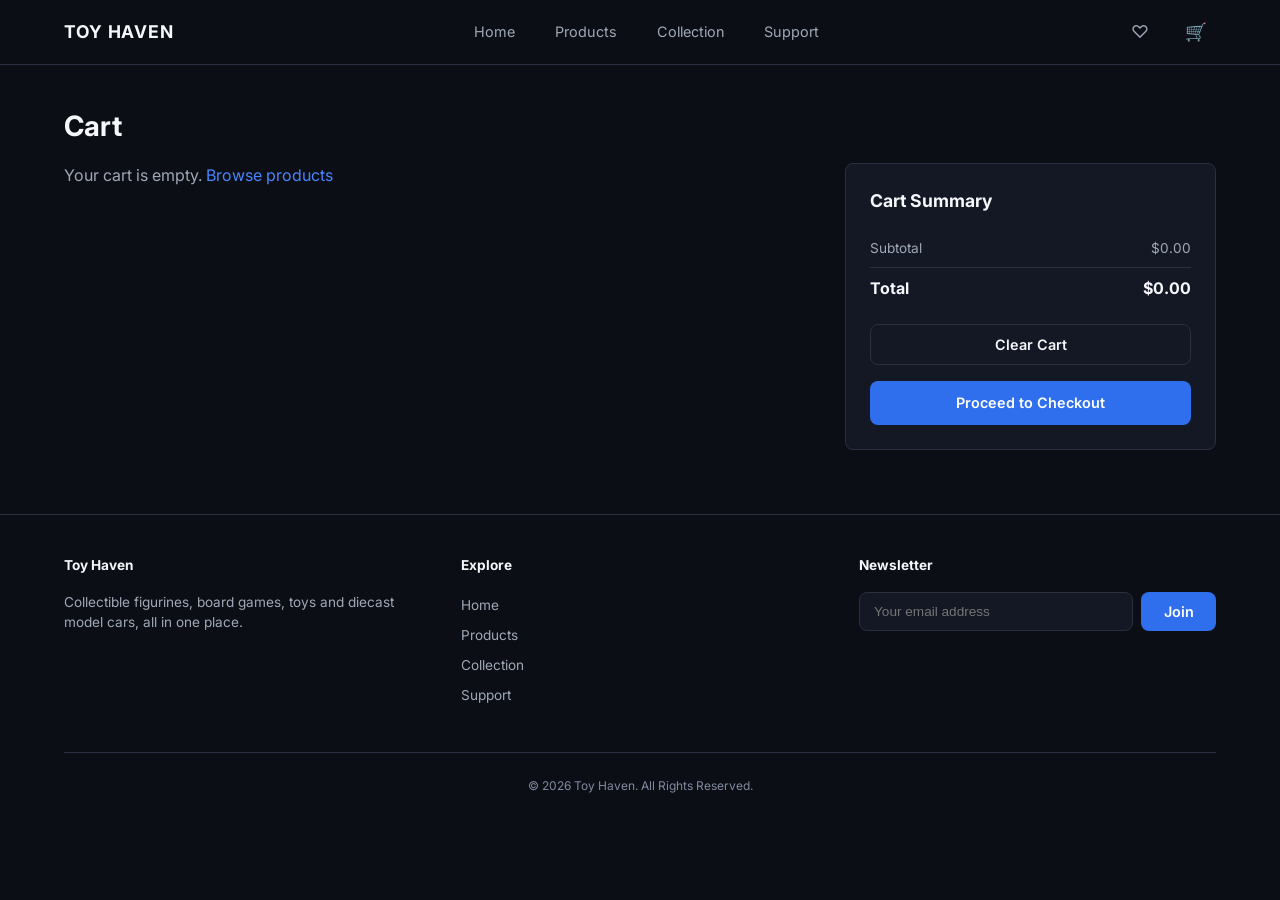
==== commit 33863b15: "make some changes in html" ====
--- a/cart.html
+++ b/cart.html
@@ -46,7 +46,7 @@
     <div class="cart-layout">
       <!-- ============ CART ITEMS ============ -->
       <div id="cart-items">
-        <!-- filled by shopping-cart.js -->
+  
       </div>
 
       <!-- ============ CART SUMMARY ============ -->
--- a/css/style.css
+++ b/css/style.css
@@ -269,6 +269,33 @@
 .btn-block {
   width: 100%;
   text-align: center;
+}
+
+/* --------------------------------------------------------------------------
+   TOAST NOTIFICATION (brief confirmation message, e.g. "Added to cart!")
+   -------------------------------------------------------------------------- */
+.toast-notification {
+  position: fixed;
+  bottom: 24px;
+  left: 50%;
+  transform: translateX(-50%) translateY(20px);
+  background-color: var(--bg-card);
+  border: 1px solid var(--accent);
+  color: var(--text-primary);
+  padding: 0.8rem 1.5rem;
+  border-radius: var(--radius);
+  font-size: 0.9rem;
+  font-weight: 600;
+  opacity: 0;
+  z-index: 300;
+  transition: opacity 0.3s ease, transform 0.3s ease;
+  box-shadow: 0 4px 12px rgba(0, 0, 0, 0.4);
+  pointer-events: none;
+}
+
+.toast-notification.visible {
+  opacity: 1;
+  transform: translateX(-50%) translateY(0);
 }
 
 /* --------------------------------------------------------------------------
